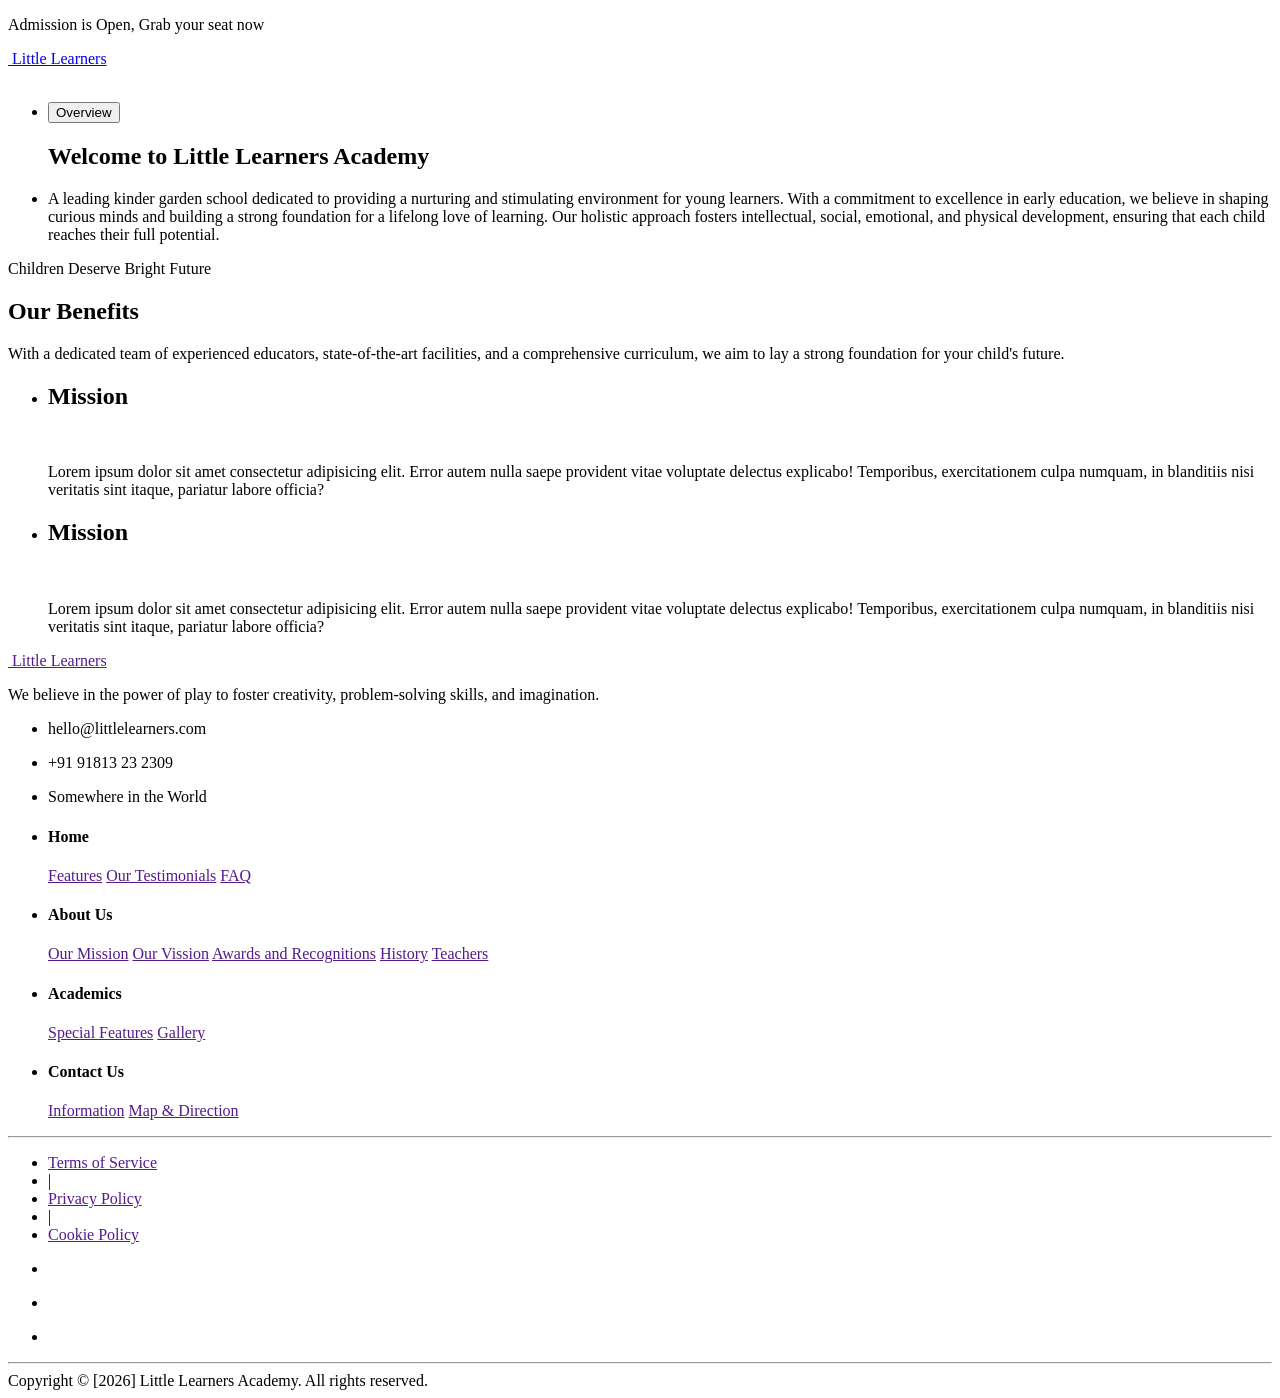
==== about.html @ 3f53a38c "Add files via upload" ====
<!doctype html>
<html>
<head>
    <base href="http://127.0.0.1:5500/src/">
  <meta charset="UTF-8">
  <meta name="viewport" content="width=device-width, initial-scale=1.0">
  <link href="./output.css" rel="stylesheet">
  <link rel="stylesheet" href="font-awesome/css/font-awesome.min.css">
  <script src="alpine.js" defer></script>
</head>
<body class="bg-orange-50 flex flex-col h-screen font-outfit py-6">

    <header class="px-2 pt-2 lg:grid gap-y-4">
        <div class="border-2 py-2 rounded-xl bg-linear-to-r from-rose-200 to-orange-400 flex items-center justify-center gap-x-4">
            <p class="text-xl">Admission is Open, Grab your seat now
                <i class="fa fa-arrow-right" aria-hidden="true"></i></p>
        </div>
        <div class="flex w-full">
            <a href="index.html" class="flex items-center bg-orange-400 py-4 px-2 rounded-l-xl border-l-2 border-y-2">
                <img src="images/logo.png" alt="" class="h-8">
                Little Learners
            </a>
            <div class="flex-grow border-2 h-full"></div>
            <nav class="flex h-full" x-data="{
                items: [
                { name: 'Home', href: 'index.html' },
                { name: 'About', href: 'about.html'},
                { name: 'Academics', href: 'academics.html'},
                { name: 'Admissions', href: ''},
                { name: 'Student Life', href: ''},
                { name: 'Contact', href: ''}
            ]
            }">
            <template x-for="(item, index) in items">
                    <a
                        :href="item.href"
                        x-text="item.name.toUpperCase()"   
                        class="flex items-center px-4 border-s-2 border-y-2 h-full hover:bg-orange-200"
                        :class="index === 5 ? 'rounded-r-xl border-r-2 bg-orange-400' : item.href == window.location.pathname.split('/')[window.location.pathname.split('/').length-1] ?
                        'bg-orange-200' : '' "
                    ></a>
            </template>

            
                <!-- <a href="index.html" class="flex items-center px-4 border-s-2 border-y-2 h-full hover:bg-orange-200">Home</a>
                <a href="about.html" class="flex items-center px-4 border-s-2 border-y-2 h-full hover:bg-orange-200">About Us</a>
                <a href="" class="flex items-center px-4 border-s-2 border-y-2 h-full hover:bg-orange-200">Academics</a>
                <a href="" class="flex items-center px-4 border-s-2 border-y-2 h-full hover:bg-orange-200">Admissions</a>
                <a href="" class="flex items-center px-4 border-s-2 border-y-2 h-full hover:bg-orange-200">Student Life</a>
                <a href="" class="flex items-center px-4 border-s-2 border-r-2 border-y-2 h-full rounded-r-xl bg-orange-400">Contact</a> -->
            </nav>
        </div>
    </header>

    <main class="flex-grow container mx-auto py-16 grid gap-y-40">
       <section class="border-2 rounded-2xl shadow-[6px_6px_black] bg-gray-50 relative">
            <img src="images/bern.png" alt="" class="absolute h-35">
            <ul class="grid grid-cols-2 gap-x-8 items-center px-36 py-24">
                <li class="grid gap-y-6">
                    <button class="justify-self-start border py-2 px-8 rounded">Overview</button>
                    <h1 class="text-4xl leading-11 font-extrabold font-raleway">Welcome to Little Learners Academy</h1>
                </li>
                <li>
                    <p>A leading kinder garden school dedicated to providing a nurturing and stimulating environment for young learners. With a commitment to excellence in early education, we believe in shaping curious minds and building a strong foundation for a lifelong love of learning. Our holistic approach fosters intellectual, social, emotional, and physical development, ensuring that each child reaches their full potential.</p>
                </li>
            </ul>
       </section>

       <section class="grid gap-y-16">
            <div class="grid gap-y-6 justify-items-center">
                <span class="border-2 px-4 py-2 bg-gray-50 rounded-xl">Children Deserve Bright Future</span>
                <h2 class="font-raleway font-extrabold text-4xl">Our Benefits</h2>
                <p class="text-xl w-2/3 text-center">With a dedicated team of experienced educators, state-of-the-art facilities, and a comprehensive curriculum, we aim to lay a strong foundation for your child's future.</p>
            </div>
                <ul class="grid grid-cols-2">
                    <li class="py-16 grid gap-y-8 border-2 rounded-2xl shadow-[6px_6px_black] bg-gray-50">
                        <div class="grid grid-cols-[1fr_80px] grid-rows-[80px] items-center ">
                            <h2 class="text-3xl font-extrabold">Mission</h2>
                            <img src="images/logo.png" alt="">
                        </div>
                        <p>Lorem ipsum dolor sit amet consectetur adipisicing elit. Error autem nulla saepe provident vitae voluptate delectus explicabo! Temporibus, exercitationem culpa numquam, in blanditiis nisi veritatis sint itaque, pariatur labore officia?</p>
                    </li>
                    <li class="py-16 grid gap-y-8 border-2 rounded-2xl shadow-[6px_6px_black] bg-gray-50">
                        <div class="grid grid-cols-[1fr_80px] grid-rows-[80px] items-center ">
                            <h2 class="text-3xl font-extrabold">Mission</h2>
                            <img src="images/logo.png" alt="">
                        </div>
                        <p>Lorem ipsum dolor sit amet consectetur adipisicing elit. Error autem nulla saepe provident vitae voluptate delectus explicabo! Temporibus, exercitationem culpa numquam, in blanditiis nisi veritatis sint itaque, pariatur labore officia?</p>
                    </li>
                </ul>

</section>

    </main>

    <footer class="px-2 pb-6">
        <div class="border-2 rounded-xl bg-linear-to-r shadow-[6px_6px_black] px-20 pt-20 pb-12 bg-[#FFFFFF] grid gap-y-6">
            <div class="grid lg:grid-cols-[1fr_2fr] gap-10">
                <div class="grid gap-y-10">
                    <div class="grid gap-y-6">
                    <a href="" class="flex items-center">
                <img src="images/logo.png" alt="" class="h-8">
                Little Learners
            </a>
                    <p class="pr-6">We believe in the power of play to foster creativity, problem-solving skills, and imagination.</p>
                    </div>
                
                <ul>
                    <li class="flex gap-x-4 items-center">
                        <div class="h-8 w-8 flex justify-center items-center border border-gray-900 bg-orange-50 rounded">
                            <i class="fa fa-envelope" aria-hidden="true"></i>
                        </div>
                        <span>hello@littlelearners.com</span>
                    </li>
                </ul>
                <ul>
                    <li class="flex gap-x-4 items-center">
                        <div class="h-8 w-8 flex justify-center items-center border border-gray-900 bg-orange-50  rounded">
                            <i class="fa fa-phone" aria-hidden="true"></i>
                        </div>
                        <span>+91 91813 23 2309</span>
                    </li>
                </ul>
                <ul>
                    <li class="flex gap-x-4 items-center">
                        <div class="h-8 w-8 flex justify-center items-center border border-gray-900 bg-orange-50 rounded">
                            <i class="fa fa-globe" aria-hidden="true"></i>
                        </div>
                        <span>Somewhere in the World</span>
                    </li>
                </ul>
            
            </div>
            <div>
                <ul class="grid grid-cols-2 lg:grid-cols-4">
                    <li class="grid gap-y-2">
                        <h4 class="">Home</h4>
                        <a href="">Features</a>
                        <a href="">Our Testimonials</a>
                        <a href="">FAQ</a>
                    </li>

                    <li class="grid">
                        <h4 class="my-2">About Us</h4>
                        <a href="">Our Mission</a>
                        <a href="">Our Vission</a>
                        <a href="">Awards and Recognitions</a>
                        <a href="">History</a>
                        <a href="">Teachers</a>
                    </li>

                    <li class="grid">
                        <h4 class=" pb-4">Academics</h4>
                        <a href="">Special Features</a>
                        <a href="">Gallery</a>
                    </li>

                    <li class="grid">
                        <h4 class=" pb-2">Contact Us</h4>
                        <a href="">Information</a>
                        <a href="">Map & Direction</a>
                    </li>
                </ul>
               </div> 
            </div>
        <hr>
            <div class="grid lg:flex lg:justify-between lg:items-center gap-y-4">
                <ul class="flex gap-x-2 text-sm">
                    <li>
                        <a href="">Terms of Service</a>
                    </li>
                    <li>|</li>
                    <li>
                        <a href="">Privacy Policy</a>
                    </li>
                    <li>|</li>
                    <li>
                        <a href="">Cookie Policy</a>
                    </li>

                </ul>
                <ul class="flex gap-x-4 justify-items-center">
                    
                    <li class="flex gap-x-2 items-center">
                        <div class="h-10 w-10 flex justify-center items-center border border-gray-900 bg-rose-100 rounded">
                           <i class="fa fa-facebook" aria-hidden="true"></i>
                        </div>
                    </li>
                    <li class="flex gap-x-2 items-center">
                        <div class="h-10 w-10 flex justify-center items-center border border-gray-900 bg-rose-100 rounded">
                            <i class="fa fa-twitter" aria-hidden="true"></i>
                        </div>
                    </li>
                    <li class="flex gap-x-2 items-center">
                        <div class="h-10 w-10 flex justify-center items-center border border-gray-900 bg-rose-100 rounded">
                             <i class="fa fa-linkedin" aria-hidden="true"></i>
                        </div>
                    </li>

                    </ul>
            </div>
        <hr>
        
            <div class="container mx-auto text-center text-gray-600">
                Copyright © [2026] Little Learners Academy. All rights reserved.
            </div>

        </div>
    </footer>
</body>
</html>
---- output.css ----
/*! tailwindcss v4.2.2 | MIT License | https://tailwindcss.com */
@layer properties;
@layer theme, base, components, utilities;
@layer theme {
  :root, :host {
    --font-sans: ui-sans-serif, system-ui, sans-serif, "Apple Color Emoji",
      "Segoe UI Emoji", "Segoe UI Symbol", "Noto Color Emoji";
    --font-mono: ui-monospace, SFMono-Regular, Menlo, Monaco, Consolas, "Liberation Mono",
      "Courier New", monospace;
    --color-orange-50: oklch(98% 0.016 73.684);
    --color-orange-100: oklch(95.4% 0.038 75.164);
    --color-orange-200: oklch(90.1% 0.076 70.697);
    --color-orange-300: oklch(83.7% 0.128 66.29);
    --color-orange-400: oklch(75% 0.183 55.934);
    --color-amber-500: oklch(76.9% 0.188 70.08);
    --color-rose-50: oklch(96.9% 0.015 12.422);
    --color-rose-100: oklch(94.1% 0.03 12.58);
    --color-rose-200: oklch(89.2% 0.058 10.001);
    --color-rose-400: oklch(71.2% 0.194 13.428);
    --color-gray-50: oklch(98.5% 0.002 247.839);
    --color-gray-400: oklch(70.7% 0.022 261.325);
    --color-gray-500: oklch(55.1% 0.027 264.364);
    --color-gray-600: oklch(44.6% 0.03 256.802);
    --color-gray-700: oklch(37.3% 0.034 259.733);
    --color-gray-900: oklch(21% 0.034 264.665);
    --spacing: 0.25rem;
    --text-sm: 0.875rem;
    --text-sm--line-height: calc(1.25 / 0.875);
    --text-xl: 1.25rem;
    --text-xl--line-height: calc(1.75 / 1.25);
    --text-2xl: 1.5rem;
    --text-2xl--line-height: calc(2 / 1.5);
    --text-3xl: 1.875rem;
    --text-3xl--line-height: calc(2.25 / 1.875);
    --text-4xl: 2.25rem;
    --text-4xl--line-height: calc(2.5 / 2.25);
    --text-5xl: 3rem;
    --text-5xl--line-height: 1;
    --font-weight-medium: 500;
    --font-weight-bold: 700;
    --font-weight-extrabold: 800;
    --radius-lg: 0.5rem;
    --radius-xl: 0.75rem;
    --radius-2xl: 1rem;
    --default-transition-duration: 150ms;
    --default-transition-timing-function: cubic-bezier(0.4, 0, 0.2, 1);
    --default-font-family: var(--font-sans);
    --default-mono-font-family: var(--font-mono);
    --font-raleway: "Raleway", sans-serif;
    --font-outfit: "Outfit", sans-serif;
  }
}
@layer base {
  *, ::after, ::before, ::backdrop, ::file-selector-button {
    box-sizing: border-box;
    margin: 0;
    padding: 0;
    border: 0 solid;
  }
  html, :host {
    line-height: 1.5;
    -webkit-text-size-adjust: 100%;
    tab-size: 4;
    font-family: var(--default-font-family, ui-sans-serif, system-ui, sans-serif, "Apple Color Emoji", "Segoe UI Emoji", "Segoe UI Symbol", "Noto Color Emoji");
    font-feature-settings: var(--default-font-feature-settings, normal);
    font-variation-settings: var(--default-font-variation-settings, normal);
    -webkit-tap-highlight-color: transparent;
  }
  hr {
    height: 0;
    color: inherit;
    border-top-width: 1px;
  }
  abbr:where([title]) {
    -webkit-text-decoration: underline dotted;
    text-decoration: underline dotted;
  }
  h1, h2, h3, h4, h5, h6 {
    font-size: inherit;
    font-weight: inherit;
  }
  a {
    color: inherit;
    -webkit-text-decoration: inherit;
    text-decoration: inherit;
  }
  b, strong {
    font-weight: bolder;
  }
  code, kbd, samp, pre {
    font-family: var(--default-mono-font-family, ui-monospace, SFMono-Regular, Menlo, Monaco, Consolas, "Liberation Mono", "Courier New", monospace);
    font-feature-settings: var(--default-mono-font-feature-settings, normal);
    font-variation-settings: var(--default-mono-font-variation-settings, normal);
    font-size: 1em;
  }
  small {
    font-size: 80%;
  }
  sub, sup {
    font-size: 75%;
    line-height: 0;
    position: relative;
    vertical-align: baseline;
  }
  sub {
    bottom: -0.25em;
  }
  sup {
    top: -0.5em;
  }
  table {
    text-indent: 0;
    border-color: inherit;
    border-collapse: collapse;
  }
  :-moz-focusring {
    outline: auto;
  }
  progress {
    vertical-align: baseline;
  }
  summary {
    display: list-item;
  }
  ol, ul, menu {
    list-style: none;
  }
  img, svg, video, canvas, audio, iframe, embed, object {
    display: block;
    vertical-align: middle;
  }
  img, video {
    max-width: 100%;
    height: auto;
  }
  button, input, select, optgroup, textarea, ::file-selector-button {
    font: inherit;
    font-feature-settings: inherit;
    font-variation-settings: inherit;
    letter-spacing: inherit;
    color: inherit;
    border-radius: 0;
    background-color: transparent;
    opacity: 1;
  }
  :where(select:is([multiple], [size])) optgroup {
    font-weight: bolder;
  }
  :where(select:is([multiple], [size])) optgroup option {
    padding-inline-start: 20px;
  }
  ::file-selector-button {
    margin-inline-end: 4px;
  }
  ::placeholder {
    opacity: 1;
  }
  @supports (not (-webkit-appearance: -apple-pay-button))  or (contain-intrinsic-size: 1px) {
    ::placeholder {
      color: currentcolor;
      @supports (color: color-mix(in lab, red, red)) {
        color: color-mix(in oklab, currentcolor 50%, transparent);
      }
    }
  }
  textarea {
    resize: vertical;
  }
  ::-webkit-search-decoration {
    -webkit-appearance: none;
  }
  ::-webkit-date-and-time-value {
    min-height: 1lh;
    text-align: inherit;
  }
  ::-webkit-datetime-edit {
    display: inline-flex;
  }
  ::-webkit-datetime-edit-fields-wrapper {
    padding: 0;
  }
  ::-webkit-datetime-edit, ::-webkit-datetime-edit-year-field, ::-webkit-datetime-edit-month-field, ::-webkit-datetime-edit-day-field, ::-webkit-datetime-edit-hour-field, ::-webkit-datetime-edit-minute-field, ::-webkit-datetime-edit-second-field, ::-webkit-datetime-edit-millisecond-field, ::-webkit-datetime-edit-meridiem-field {
    padding-block: 0;
  }
  ::-webkit-calendar-picker-indicator {
    line-height: 1;
  }
  :-moz-ui-invalid {
    box-shadow: none;
  }
  button, input:where([type="button"], [type="reset"], [type="submit"]), ::file-selector-button {
    appearance: button;
  }
  ::-webkit-inner-spin-button, ::-webkit-outer-spin-button {
    height: auto;
  }
  [hidden]:where(:not([hidden="until-found"])) {
    display: none !important;
  }
}
@layer utilities {
  .collapse {
    visibility: collapse;
  }
  .visible {
    visibility: visible;
  }
  .absolute {
    position: absolute;
  }
  .relative {
    position: relative;
  }
  .start {
    inset-inline-start: var(--spacing);
  }
  .end {
    inset-inline-end: var(--spacing);
  }
  .-top-11 {
    top: calc(var(--spacing) * -11);
  }
  .-top-12 {
    top: calc(var(--spacing) * -12);
  }
  .top-0 {
    top: calc(var(--spacing) * 0);
  }
  .left-10 {
    left: calc(var(--spacing) * 10);
  }
  .row-span-2 {
    grid-row: span 2 / span 2;
  }
  .container {
    width: 100%;
    @media (width >= 40rem) {
      max-width: 40rem;
    }
    @media (width >= 48rem) {
      max-width: 48rem;
    }
    @media (width >= 64rem) {
      max-width: 64rem;
    }
    @media (width >= 80rem) {
      max-width: 80rem;
    }
    @media (width >= 96rem) {
      max-width: 96rem;
    }
  }
  .mx-auto {
    margin-inline: auto;
  }
  .my-2 {
    margin-block: calc(var(--spacing) * 2);
  }
  .mt-4 {
    margin-top: calc(var(--spacing) * 4);
  }
  .mt-8 {
    margin-top: calc(var(--spacing) * 8);
  }
  .flex {
    display: flex;
  }
  .grid {
    display: grid;
  }
  .hidden {
    display: none;
  }
  .inline {
    display: inline;
  }
  .table {
    display: table;
  }
  .h-8 {
    height: calc(var(--spacing) * 8);
  }
  .h-10 {
    height: calc(var(--spacing) * 10);
  }
  .h-18 {
    height: calc(var(--spacing) * 18);
  }
  .h-20 {
    height: calc(var(--spacing) * 20);
  }
  .h-30 {
    height: calc(var(--spacing) * 30);
  }
  .h-32 {
    height: calc(var(--spacing) * 32);
  }
  .h-34 {
    height: calc(var(--spacing) * 34);
  }
  .h-35 {
    height: calc(var(--spacing) * 35);
  }
  .h-\[40px\] {
    height: 40px;
  }
  .h-\[500px\] {
    height: 500px;
  }
  .h-full {
    height: 100%;
  }
  .h-screen {
    height: 100vh;
  }
  .w-2 {
    width: calc(var(--spacing) * 2);
  }
  .w-2\/3 {
    width: calc(2 / 3 * 100%);
  }
  .w-8 {
    width: calc(var(--spacing) * 8);
  }
  .w-10 {
    width: calc(var(--spacing) * 10);
  }
  .w-18 {
    width: calc(var(--spacing) * 18);
  }
  .w-20 {
    width: calc(var(--spacing) * 20);
  }
  .w-full {
    width: 100%;
  }
  .flex-grow {
    flex-grow: 1;
  }
  .border-collapse {
    border-collapse: collapse;
  }
  .transform {
    transform: var(--tw-rotate-x,) var(--tw-rotate-y,) var(--tw-rotate-z,) var(--tw-skew-x,) var(--tw-skew-y,);
  }
  .cursor-pointer {
    cursor: pointer;
  }
  .resize {
    resize: both;
  }
  .grid-cols-2 {
    grid-template-columns: repeat(2, minmax(0, 1fr));
  }
  .grid-cols-\[1fr\] {
    grid-template-columns: 1fr;
  }
  .grid-cols-\[1fr_40px\] {
    grid-template-columns: 1fr 40px;
  }
  .grid-cols-\[1fr_80\] {
    grid-template-columns: 1fr 80;
  }
  .grid-cols-\[1fr_80px\] {
    grid-template-columns: 1fr 80px;
  }
  .grid-cols-\[1fr_\] {
    grid-template-columns: 1fr ;
  }
  .grid-rows-\[80px\] {
    grid-template-rows: 80px;
  }
  .grid-rows-\[80xp\] {
    grid-template-rows: 80xp;
  }
  .flex-col {
    flex-direction: column;
  }
  .items-center {
    align-items: center;
  }
  .justify-between {
    justify-content: space-between;
  }
  .justify-center {
    justify-content: center;
  }
  .justify-items-center {
    justify-items: center;
  }
  .gap-4 {
    gap: calc(var(--spacing) * 4);
  }
  .gap-6 {
    gap: calc(var(--spacing) * 6);
  }
  .gap-10 {
    gap: calc(var(--spacing) * 10);
  }
  .gap-12 {
    gap: calc(var(--spacing) * 12);
  }
  .gap-16 {
    gap: calc(var(--spacing) * 16);
  }
  .gap-x-2 {
    column-gap: calc(var(--spacing) * 2);
  }
  .gap-x-4 {
    column-gap: calc(var(--spacing) * 4);
  }
  .gap-x-6 {
    column-gap: calc(var(--spacing) * 6);
  }
  .gap-x-8 {
    column-gap: calc(var(--spacing) * 8);
  }
  .gap-y-2 {
    row-gap: calc(var(--spacing) * 2);
  }
  .gap-y-4 {
    row-gap: calc(var(--spacing) * 4);
  }
  .gap-y-6 {
    row-gap: calc(var(--spacing) * 6);
  }
  .gap-y-8 {
    row-gap: calc(var(--spacing) * 8);
  }
  .gap-y-10 {
    row-gap: calc(var(--spacing) * 10);
  }
  .gap-y-16 {
    row-gap: calc(var(--spacing) * 16);
  }
  .gap-y-40 {
    row-gap: calc(var(--spacing) * 40);
  }
  .self-center {
    align-self: center;
  }
  .self-start {
    align-self: flex-start;
  }
  .justify-self-center {
    justify-self: center;
  }
  .justify-self-start {
    justify-self: flex-start;
  }
  .rounded {
    border-radius: 0.25rem;
  }
  .rounded-2xl {
    border-radius: var(--radius-2xl);
  }
  .rounded-\[100\%\] {
    border-radius: 100%;
  }
  .rounded-xl {
    border-radius: var(--radius-xl);
  }
  .rounded-l-xl {
    border-top-left-radius: var(--radius-xl);
    border-bottom-left-radius: var(--radius-xl);
  }
  .rounded-r-xl {
    border-top-right-radius: var(--radius-xl);
    border-bottom-right-radius: var(--radius-xl);
  }
  .border {
    border-style: var(--tw-border-style);
    border-width: 1px;
  }
  .border-2 {
    border-style: var(--tw-border-style);
    border-width: 2px;
  }
  .border-y-2 {
    border-block-style: var(--tw-border-style);
    border-block-width: 2px;
  }
  .border-s-2 {
    border-inline-start-style: var(--tw-border-style);
    border-inline-start-width: 2px;
  }
  .border-r-2 {
    border-right-style: var(--tw-border-style);
    border-right-width: 2px;
  }
  .border-l-2 {
    border-left-style: var(--tw-border-style);
    border-left-width: 2px;
  }
  .border-gray-500 {
    border-color: var(--color-gray-500);
  }
  .border-gray-900 {
    border-color: var(--color-gray-900);
  }
  .bg-\[\#FFFFFF\] {
    background-color: #FFFFFF;
  }
  .bg-gray-50 {
    background-color: var(--color-gray-50);
  }
  .bg-orange-50 {
    background-color: var(--color-orange-50);
  }
  .bg-orange-100 {
    background-color: var(--color-orange-100);
  }
  .bg-orange-200 {
    background-color: var(--color-orange-200);
  }
  .bg-orange-400 {
    background-color: var(--color-orange-400);
  }
  .bg-rose-100 {
    background-color: var(--color-rose-100);
  }
  .bg-linear-to-r {
    --tw-gradient-position: to right;
    @supports (background-image: linear-gradient(in lab, red, red)) {
      --tw-gradient-position: to right in oklab;
    }
    background-image: linear-gradient(var(--tw-gradient-stops));
  }
  .from-rose-200 {
    --tw-gradient-from: var(--color-rose-200);
    --tw-gradient-stops: var(--tw-gradient-via-stops, var(--tw-gradient-position), var(--tw-gradient-from) var(--tw-gradient-from-position), var(--tw-gradient-to) var(--tw-gradient-to-position));
  }
  .to-orange-400 {
    --tw-gradient-to: var(--color-orange-400);
    --tw-gradient-stops: var(--tw-gradient-via-stops, var(--tw-gradient-position), var(--tw-gradient-from) var(--tw-gradient-from-position), var(--tw-gradient-to) var(--tw-gradient-to-position));
  }
  .object-cover {
    object-fit: cover;
  }
  .p-4 {
    padding: calc(var(--spacing) * 4);
  }
  .p-6 {
    padding: calc(var(--spacing) * 6);
  }
  .p-16 {
    padding: calc(var(--spacing) * 16);
  }
  .px-2 {
    padding-inline: calc(var(--spacing) * 2);
  }
  .px-4 {
    padding-inline: calc(var(--spacing) * 4);
  }
  .px-6 {
    padding-inline: calc(var(--spacing) * 6);
  }
  .px-8 {
    padding-inline: calc(var(--spacing) * 8);
  }
  .px-20 {
    padding-inline: calc(var(--spacing) * 20);
  }
  .px-36 {
    padding-inline: calc(var(--spacing) * 36);
  }
  .py-2 {
    padding-block: calc(var(--spacing) * 2);
  }
  .py-3 {
    padding-block: calc(var(--spacing) * 3);
  }
  .py-4 {
    padding-block: calc(var(--spacing) * 4);
  }
  .py-6 {
    padding-block: calc(var(--spacing) * 6);
  }
  .py-16 {
    padding-block: calc(var(--spacing) * 16);
  }
  .py-24 {
    padding-block: calc(var(--spacing) * 24);
  }
  .pt-2 {
    padding-top: calc(var(--spacing) * 2);
  }
  .pt-10 {
    padding-top: calc(var(--spacing) * 10);
  }
  .pt-20 {
    padding-top: calc(var(--spacing) * 20);
  }
  .pr-6 {
    padding-right: calc(var(--spacing) * 6);
  }
  .pb-2 {
    padding-bottom: calc(var(--spacing) * 2);
  }
  .pb-4 {
    padding-bottom: calc(var(--spacing) * 4);
  }
  .pb-6 {
    padding-bottom: calc(var(--spacing) * 6);
  }
  .pb-12 {
    padding-bottom: calc(var(--spacing) * 12);
  }
  .text-center {
    text-align: center;
  }
  .font-outfit {
    font-family: var(--font-outfit);
  }
  .font-raleway {
    font-family: var(--font-raleway);
  }
  .text-2xl {
    font-size: var(--text-2xl);
    line-height: var(--tw-leading, var(--text-2xl--line-height));
  }
  .text-3xl {
    font-size: var(--text-3xl);
    line-height: var(--tw-leading, var(--text-3xl--line-height));
  }
  .text-4xl {
    font-size: var(--text-4xl);
    line-height: var(--tw-leading, var(--text-4xl--line-height));
  }
  .text-5xl {
    font-size: var(--text-5xl);
    line-height: var(--tw-leading, var(--text-5xl--line-height));
  }
  .text-5xl\/16 {
    font-size: var(--text-5xl);
    line-height: calc(var(--spacing) * 16);
  }
  .text-sm {
    font-size: var(--text-sm);
    line-height: var(--tw-leading, var(--text-sm--line-height));
  }
  .text-xl {
    font-size: var(--text-xl);
    line-height: var(--tw-leading, var(--text-xl--line-height));
  }
  .leading-0 {
    --tw-leading: calc(var(--spacing) * 0);
    line-height: calc(var(--spacing) * 0);
  }
  .leading-2 {
    --tw-leading: calc(var(--spacing) * 2);
    line-height: calc(var(--spacing) * 2);
  }
  .leading-2\.5 {
    --tw-leading: calc(var(--spacing) * 2.5);
    line-height: calc(var(--spacing) * 2.5);
  }
  .leading-9 {
    --tw-leading: calc(var(--spacing) * 9);
    line-height: calc(var(--spacing) * 9);
  }
  .leading-11 {
    --tw-leading: calc(var(--spacing) * 11);
    line-height: calc(var(--spacing) * 11);
  }
  .font-bold {
    --tw-font-weight: var(--font-weight-bold);
    font-weight: var(--font-weight-bold);
  }
  .font-extrabold {
    --tw-font-weight: var(--font-weight-extrabold);
    font-weight: var(--font-weight-extrabold);
  }
  .font-medium {
    --tw-font-weight: var(--font-weight-medium);
    font-weight: var(--font-weight-medium);
  }
  .text-amber-500 {
    color: var(--color-amber-500);
  }
  .text-gray-600 {
    color: var(--color-gray-600);
  }
  .italic {
    font-style: italic;
  }
  .underline {
    text-decoration-line: underline;
  }
  .shadow-2xl {
    --tw-shadow: 0 25px 50px -12px var(--tw-shadow-color, rgb(0 0 0 / 0.25));
    box-shadow: var(--tw-inset-shadow), var(--tw-inset-ring-shadow), var(--tw-ring-offset-shadow), var(--tw-ring-shadow), var(--tw-shadow);
  }
  .shadow-\[6px_6px_black\] {
    --tw-shadow: 6px 6px var(--tw-shadow-color, black);
    box-shadow: var(--tw-inset-shadow), var(--tw-inset-ring-shadow), var(--tw-ring-offset-shadow), var(--tw-ring-shadow), var(--tw-shadow);
  }
  .shadow-\[6px_6px_orange\] {
    --tw-shadow: 6px 6px var(--tw-shadow-color, orange);
    box-shadow: var(--tw-inset-shadow), var(--tw-inset-ring-shadow), var(--tw-ring-offset-shadow), var(--tw-ring-shadow), var(--tw-shadow);
  }
  .outline {
    outline-style: var(--tw-outline-style);
    outline-width: 1px;
  }
  .blur {
    --tw-blur: blur(8px);
    filter: var(--tw-blur,) var(--tw-brightness,) var(--tw-contrast,) var(--tw-grayscale,) var(--tw-hue-rotate,) var(--tw-invert,) var(--tw-saturate,) var(--tw-sepia,) var(--tw-drop-shadow,);
  }
  .filter {
    filter: var(--tw-blur,) var(--tw-brightness,) var(--tw-contrast,) var(--tw-grayscale,) var(--tw-hue-rotate,) var(--tw-invert,) var(--tw-saturate,) var(--tw-sepia,) var(--tw-drop-shadow,);
  }
  .transition {
    transition-property: color, background-color, border-color, outline-color, text-decoration-color, fill, stroke, --tw-gradient-from, --tw-gradient-via, --tw-gradient-to, opacity, box-shadow, transform, translate, scale, rotate, filter, -webkit-backdrop-filter, backdrop-filter, display, content-visibility, overlay, pointer-events;
    transition-timing-function: var(--tw-ease, var(--default-transition-timing-function));
    transition-duration: var(--tw-duration, var(--default-transition-duration));
  }
  .hover\:bg-orange-200 {
    &:hover {
      @media (hover: hover) {
        background-color: var(--color-orange-200);
      }
    }
  }
  .lg\:flex {
    @media (width >= 64rem) {
      display: flex;
    }
  }
  .lg\:grid {
    @media (width >= 64rem) {
      display: grid;
    }
  }
  .lg\:hidden {
    @media (width >= 64rem) {
      display: none;
    }
  }
  .lg\:h-\[700px\] {
    @media (width >= 64rem) {
      height: 700px;
    }
  }
  .lg\:grid-cols-2 {
    @media (width >= 64rem) {
      grid-template-columns: repeat(2, minmax(0, 1fr));
    }
  }
  .lg\:grid-cols-3 {
    @media (width >= 64rem) {
      grid-template-columns: repeat(3, minmax(0, 1fr));
    }
  }
  .lg\:grid-cols-4 {
    @media (width >= 64rem) {
      grid-template-columns: repeat(4, minmax(0, 1fr));
    }
  }
  .lg\:grid-cols-\[1fr_2fr\] {
    @media (width >= 64rem) {
      grid-template-columns: 1fr 2fr;
    }
  }
  .lg\:items-center {
    @media (width >= 64rem) {
      align-items: center;
    }
  }
  .lg\:justify-between {
    @media (width >= 64rem) {
      justify-content: space-between;
    }
  }
  .lg\:gap-x-10 {
    @media (width >= 64rem) {
      column-gap: calc(var(--spacing) * 10);
    }
  }
  .lg\:text-left {
    @media (width >= 64rem) {
      text-align: left;
    }
  }
}
@font-face {
  font-family: "Outfit";
  font-style: medium;
  font-weight: 600;
  font-display: swap;
  src: url("fonts/Outfit-Medium.ttf") format("truetype");
}
@font-face {
  font-family: "Outfit";
  font-style: ExtraBold;
  font-weight: 900;
  font-display: swap;
  src: url("fonts/Outfit-ExtraBold.ttf") format("truetype");
}
@font-face {
  font-family: "Raleway";
  font-style: Bold;
  font-weight: 700;
  font-display: swap;
  src: url("fonts/Raleway-Bold.ttf") format("truetype");
}
@font-face {
  font-family: "Raleway";
  font-style: ExtraBold;
  font-weight: 900;
  font-display: swap;
  src: url("fonts/Raleway-ExtraBold.ttf") format("truetype");
}
@property --tw-rotate-x {
  syntax: "*";
  inherits: false;
}
@property --tw-rotate-y {
  syntax: "*";
  inherits: false;
}
@property --tw-rotate-z {
  syntax: "*";
  inherits: false;
}
@property --tw-skew-x {
  syntax: "*";
  inherits: false;
}
@property --tw-skew-y {
  syntax: "*";
  inherits: false;
}
@property --tw-border-style {
  syntax: "*";
  inherits: false;
  initial-value: solid;
}
@property --tw-gradient-position {
  syntax: "*";
  inherits: false;
}
@property --tw-gradient-from {
  syntax: "<color>";
  inherits: false;
  initial-value: #0000;
}
@property --tw-gradient-via {
  syntax: "<color>";
  inherits: false;
  initial-value: #0000;
}
@property --tw-gradient-to {
  syntax: "<color>";
  inherits: false;
  initial-value: #0000;
}
@property --tw-gradient-stops {
  syntax: "*";
  inherits: false;
}
@property --tw-gradient-via-stops {
  syntax: "*";
  inherits: false;
}
@property --tw-gradient-from-position {
  syntax: "<length-percentage>";
  inherits: false;
  initial-value: 0%;
}
@property --tw-gradient-via-position {
  syntax: "<length-percentage>";
  inherits: false;
  initial-value: 50%;
}
@property --tw-gradient-to-position {
  syntax: "<length-percentage>";
  inherits: false;
  initial-value: 100%;
}
@property --tw-leading {
  syntax: "*";
  inherits: false;
}
@property --tw-font-weight {
  syntax: "*";
  inherits: false;
}
@property --tw-shadow {
  syntax: "*";
  inherits: false;
  initial-value: 0 0 #0000;
}
@property --tw-shadow-color {
  syntax: "*";
  inherits: false;
}
@property --tw-shadow-alpha {
  syntax: "<percentage>";
  inherits: false;
  initial-value: 100%;
}
@property --tw-inset-shadow {
  syntax: "*";
  inherits: false;
  initial-value: 0 0 #0000;
}
@property --tw-inset-shadow-color {
  syntax: "*";
  inherits: false;
}
@property --tw-inset-shadow-alpha {
  syntax: "<percentage>";
  inherits: false;
  initial-value: 100%;
}
@property --tw-ring-color {
  syntax: "*";
  inherits: false;
}
@property --tw-ring-shadow {
  syntax: "*";
  inherits: false;
  initial-value: 0 0 #0000;
}
@property --tw-inset-ring-color {
  syntax: "*";
  inherits: false;
}
@property --tw-inset-ring-shadow {
  syntax: "*";
  inherits: false;
  initial-value: 0 0 #0000;
}
@property --tw-ring-inset {
  syntax: "*";
  inherits: false;
}
@property --tw-ring-offset-width {
  syntax: "<length>";
  inherits: false;
  initial-value: 0px;
}
@property --tw-ring-offset-color {
  syntax: "*";
  inherits: false;
  initial-value: #fff;
}
@property --tw-ring-offset-shadow {
  syntax: "*";
  inherits: false;
  initial-value: 0 0 #0000;
}
@property --tw-outline-style {
  syntax: "*";
  inherits: false;
  initial-value: solid;
}
@property --tw-blur {
  syntax: "*";
  inherits: false;
}
@property --tw-brightness {
  syntax: "*";
  inherits: false;
}
@property --tw-contrast {
  syntax: "*";
  inherits: false;
}
@property --tw-grayscale {
  syntax: "*";
  inherits: false;
}
@property --tw-hue-rotate {
  syntax: "*";
  inherits: false;
}
@property --tw-invert {
  syntax: "*";
  inherits: false;
}
@property --tw-opacity {
  syntax: "*";
  inherits: false;
}
@property --tw-saturate {
  syntax: "*";
  inherits: false;
}
@property --tw-sepia {
  syntax: "*";
  inherits: false;
}
@property --tw-drop-shadow {
  syntax: "*";
  inherits: false;
}
@property --tw-drop-shadow-color {
  syntax: "*";
  inherits: false;
}
@property --tw-drop-shadow-alpha {
  syntax: "<percentage>";
  inherits: false;
  initial-value: 100%;
}
@property --tw-drop-shadow-size {
  syntax: "*";
  inherits: false;
}
@layer properties {
  @supports ((-webkit-hyphens: none) and (not (margin-trim: inline))) or ((-moz-orient: inline) and (not (color:rgb(from red r g b)))) {
    *, ::before, ::after, ::backdrop {
      --tw-rotate-x: initial;
      --tw-rotate-y: initial;
      --tw-rotate-z: initial;
      --tw-skew-x: initial;
      --tw-skew-y: initial;
      --tw-border-style: solid;
      --tw-gradient-position: initial;
      --tw-gradient-from: #0000;
      --tw-gradient-via: #0000;
      --tw-gradient-to: #0000;
      --tw-gradient-stops: initial;
      --tw-gradient-via-stops: initial;
      --tw-gradient-from-position: 0%;
      --tw-gradient-via-position: 50%;
      --tw-gradient-to-position: 100%;
      --tw-leading: initial;
      --tw-font-weight: initial;
      --tw-shadow: 0 0 #0000;
      --tw-shadow-color: initial;
      --tw-shadow-alpha: 100%;
      --tw-inset-shadow: 0 0 #0000;
      --tw-inset-shadow-color: initial;
      --tw-inset-shadow-alpha: 100%;
      --tw-ring-color: initial;
      --tw-ring-shadow: 0 0 #0000;
      --tw-inset-ring-color: initial;
      --tw-inset-ring-shadow: 0 0 #0000;
      --tw-ring-inset: initial;
      --tw-ring-offset-width: 0px;
      --tw-ring-offset-color: #fff;
      --tw-ring-offset-shadow: 0 0 #0000;
      --tw-outline-style: solid;
      --tw-blur: initial;
      --tw-brightness: initial;
      --tw-contrast: initial;
      --tw-grayscale: initial;
      --tw-hue-rotate: initial;
      --tw-invert: initial;
      --tw-opacity: initial;
      --tw-saturate: initial;
      --tw-sepia: initial;
      --tw-drop-shadow: initial;
      --tw-drop-shadow-color: initial;
      --tw-drop-shadow-alpha: 100%;
      --tw-drop-shadow-size: initial;
    }
  }
}
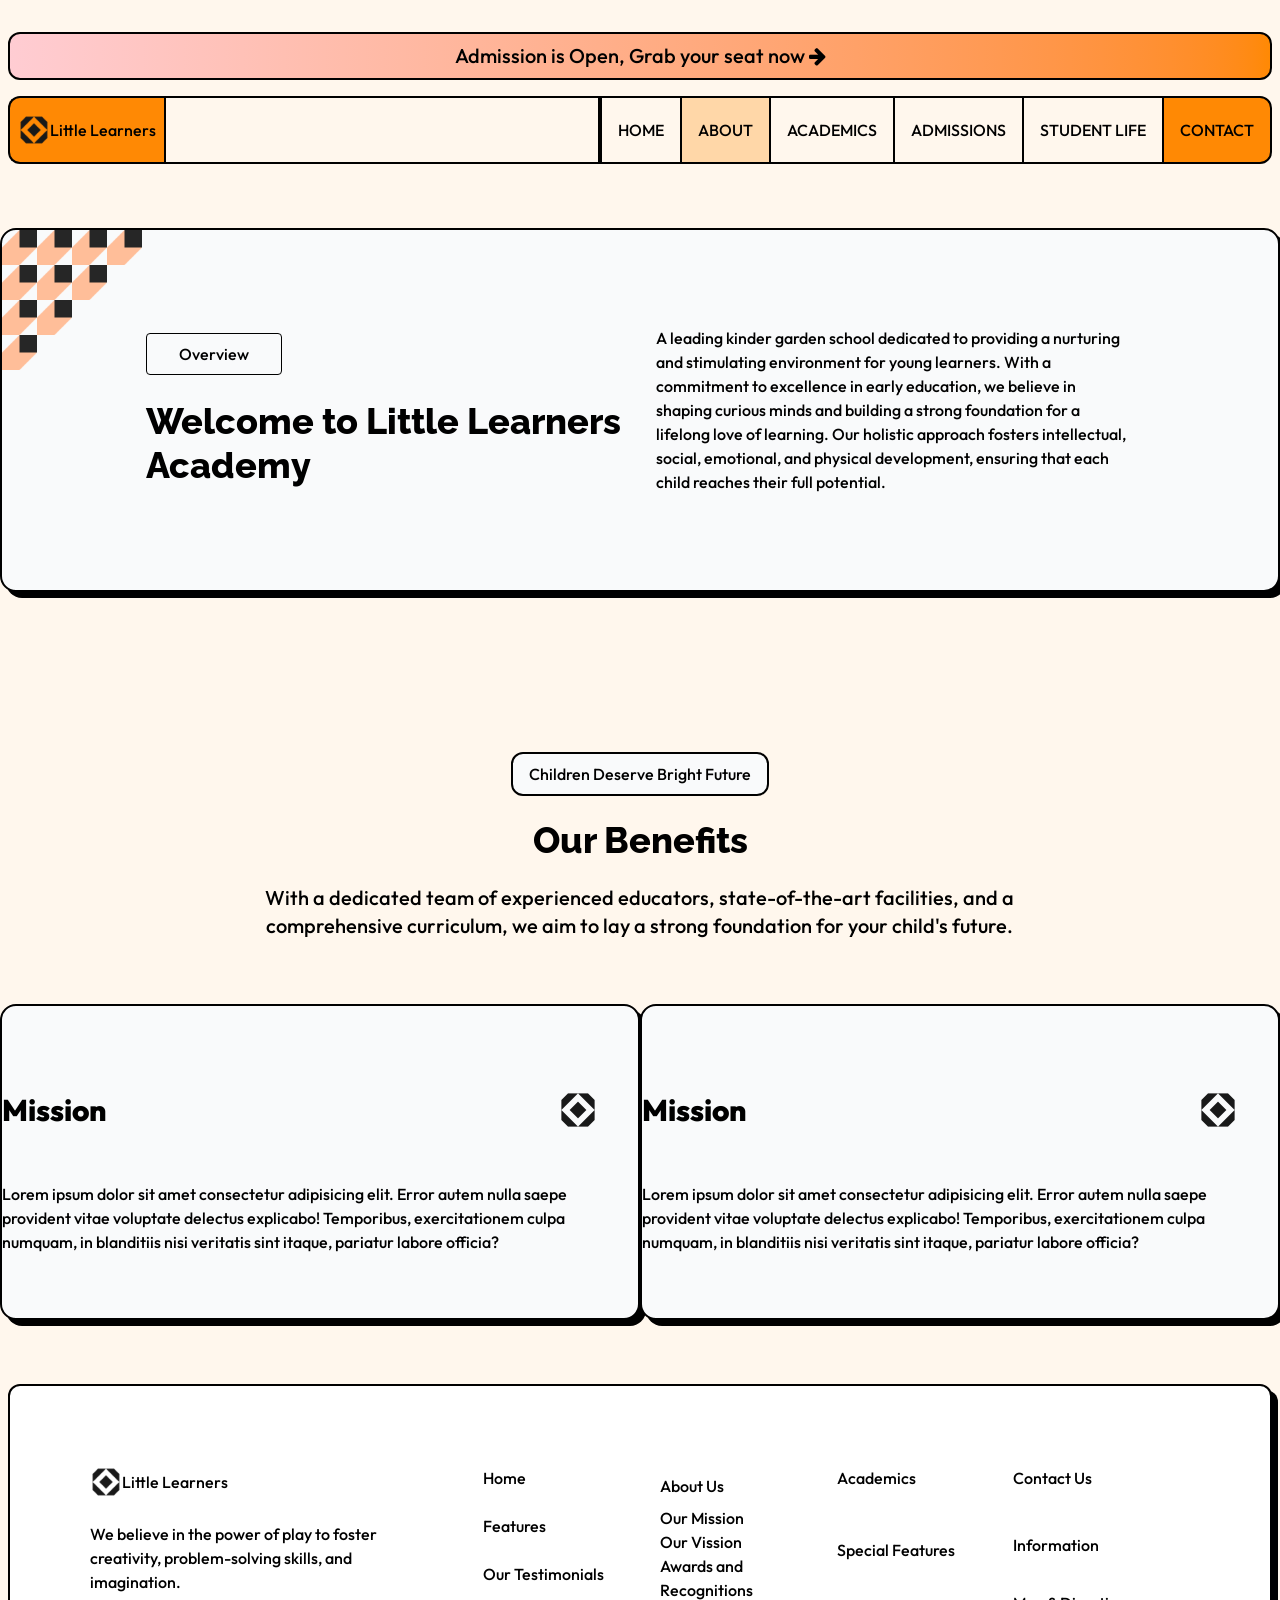
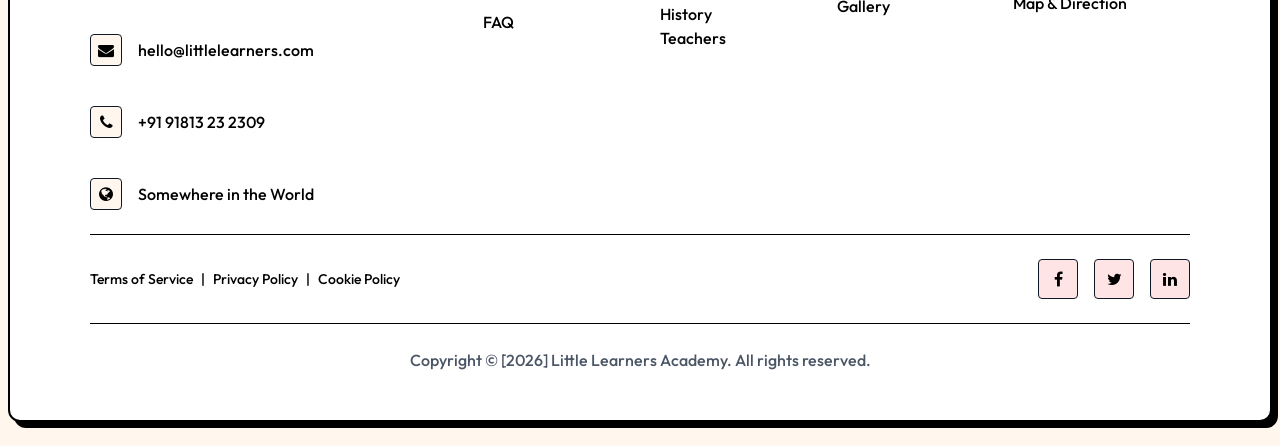
==== commit 8f341b05: "Update about.html" ====
--- a/about.html
+++ b/about.html
@@ -1,7 +1,7 @@
 <!doctype html>
 <html>
 <head>
-    <base href="http://127.0.0.1:5500/src/">
+
   <meta charset="UTF-8">
   <meta name="viewport" content="width=device-width, initial-scale=1.0">
   <link href="./output.css" rel="stylesheet">
@@ -208,4 +208,4 @@
         </div>
     </footer>
 </body>
-</html>+</html>
